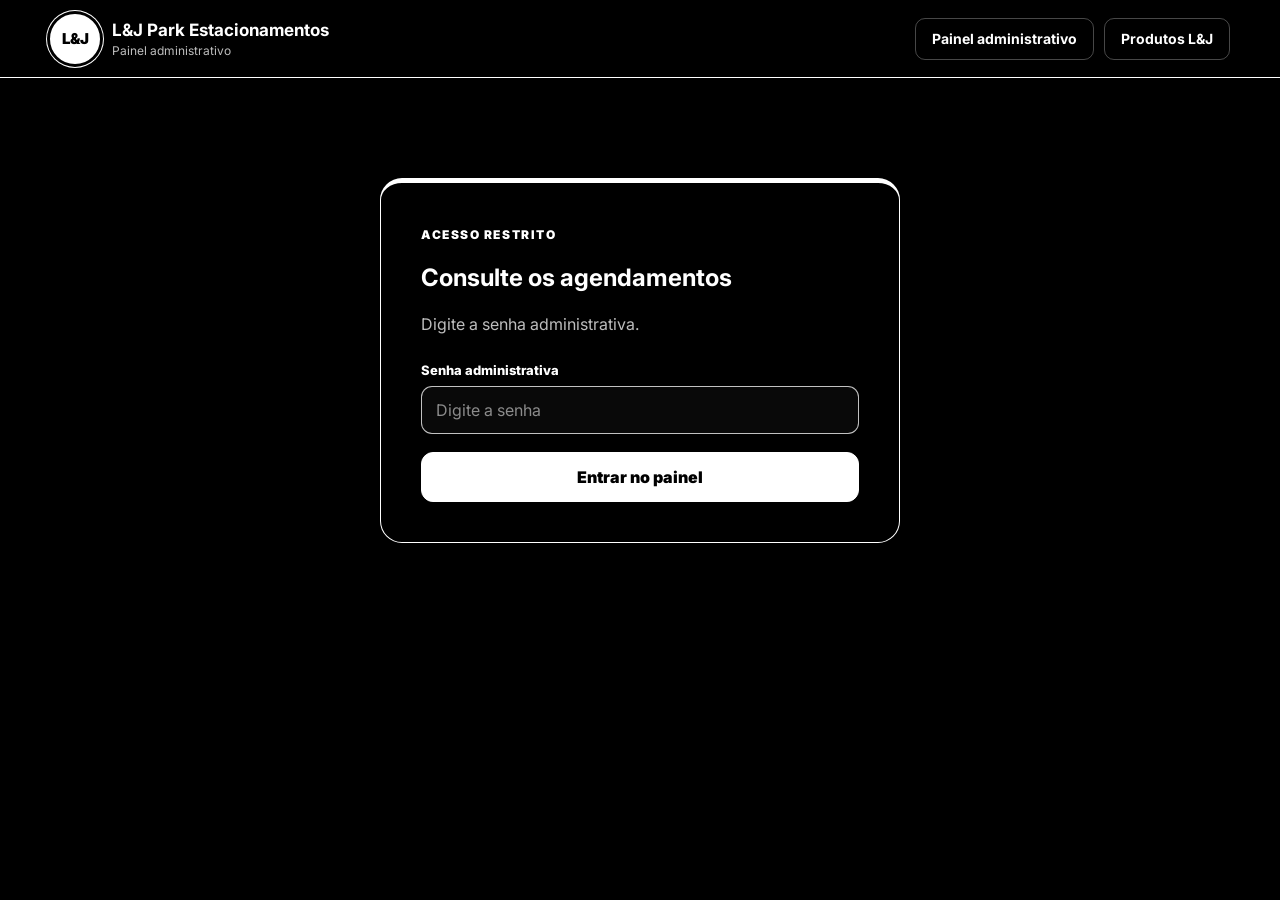
==== admin.html @ 56b5e3ce "Add files via upload" ====
<!DOCTYPE html>
<html lang="pt-BR">
<head>
  <meta charset="UTF-8">
  <meta name="viewport" content="width=device-width, initial-scale=1.0">
  <meta name="robots" content="noindex,nofollow">
  <title>Painel Administrativo | L&J Park Estacionamentos</title>

  <link rel="preconnect" href="https://fonts.googleapis.com">
  <link rel="preconnect" href="https://fonts.gstatic.com" crossorigin>
  <link href="https://fonts.googleapis.com/css2?family=Inter:wght@400;500;600;700;800&display=swap" rel="stylesheet">
  <link rel="stylesheet" href="style.css">

  <style>
    .report-card,
    .products-card {
      background: #fff;
      color: #111;
      padding: 24px;
      margin-bottom: 24px;
      border-radius: 16px;
    }

    .report-card h2,
    .products-card h2 {
      margin: 0 0 8px;
      color: #111;
    }

    .report-card p,
    .products-card p {
      margin: 0 0 20px;
      color: #555;
    }

    .report-card .field > span,
    .products-card .field > span {
      color: #111;
    }

    .report-card input,
    .report-card select,
    .products-card input {
      background: #fff;
      color: #111;
      border-color: #bbb;
    }

    .report-card select option {
      background: #fff;
      color: #111;
    }

    .report-filters {
      display: grid;
      grid-template-columns: repeat(4, minmax(160px, 1fr));
      gap: 16px;
      align-items: end;
    }

    .report-actions,
    .product-actions {
      display: flex;
      gap: 10px;
      flex-wrap: wrap;
    }

    .report-result {
      display: grid;
      grid-template-columns: repeat(5, 1fr);
      gap: 14px;
      margin-top: 20px;
    }

    .report-number {
      padding: 18px;
      border: 1px solid #ddd;
      border-radius: 12px;
      background: #fafafa;
    }

    .report-number span {
      display: block;
      color: #666;
      font-size: 13px;
    }

    .report-number strong {
      display: block;
      margin-top: 4px;
      color: #111;
      font-size: 28px;
    }

    .report-number small {
      display: block;
      margin-top: 6px;
      color: #666;
      font-size: 12px;
      font-weight: 600;
    }

    .product-form {
      display: grid;
      grid-template-columns: 2fr 1fr 1fr auto;
      gap: 16px;
      align-items: end;
      margin-bottom: 22px;
    }

    .products-table-wrapper {
      overflow-x: auto;
      border: 1px solid #e2e2e2;
      border-radius: 12px;
    }

    .products-table {
      width: 100%;
      min-width: 700px;
      border-collapse: collapse;
    }

    .products-table th,
    .products-table td {
      padding: 14px;
      text-align: left;
      vertical-align: middle;
      border-bottom: 1px solid #e8e8e8;
      color: #111;
    }

    .products-table th {
      background: #f5f5f5;
      color: #111;
      font-size: 13px;
      font-weight: 800;
    }

    .products-table tbody tr:last-child td {
      border-bottom: 0;
    }

    .product-status {
      display: inline-block;
      padding: 6px 10px;
      border-radius: 999px;
      color: #111;
      font-size: 12px;
      font-weight: 700;
      white-space: nowrap;
    }

    .product-status.available {
      background: #e7f7ec;
    }

    .product-status.sold-out {
      background: #fde8e8;
    }

    .product-action-buttons {
      display: flex;
      gap: 8px;
      flex-wrap: wrap;
    }

    .product-edit-button,
    .product-delete-button {
      border: 0;
      border-radius: 8px;
      padding: 8px 12px;
      font: inherit;
      font-size: 13px;
      font-weight: 700;
      cursor: pointer;
    }

    .product-edit-button {
      background: #111;
      color: #fff;
    }

    .product-delete-button {
      background: #ececec;
      color: #111;
    }

    .product-empty {
      padding: 24px;
      text-align: center;
      color: #666;
    }

    .product-message {
      min-height: 22px;
      margin: 0 0 14px;
      font-size: 14px;
      font-weight: 700;
    }

    .product-message.success {
      color: #176b34;
    }

    .product-message.error {
      color: #a61b1b;
    }


    .admin-header-menu {
      display: flex;
      align-items: center;
      gap: 10px;
      flex-wrap: wrap;
    }

    .admin-header-menu a {
      display: inline-flex;
      align-items: center;
      justify-content: center;
      min-height: 42px;
      padding: 10px 16px;
      border: 1px solid rgba(255, 255, 255, 0.28);
      border-radius: 10px;
      color: #fff;
      text-decoration: none;
      font-size: 14px;
      font-weight: 700;
      transition: background 0.2s ease, border-color 0.2s ease;
    }

    .admin-header-menu a:hover,
    .admin-header-menu a:focus-visible {
      background: rgba(255, 255, 255, 0.12);
      border-color: rgba(255, 255, 255, 0.5);
      outline: none;
    }

    html {
      scroll-behavior: smooth;
    }

    #dashboard,
    #produtos {
      scroll-margin-top: 24px;
    }

    @media (max-width: 950px) {
      .product-form {
        grid-template-columns: 1fr 1fr;
      }
    }

    @media (max-width: 850px) {
      .report-filters,
      .report-result {
        grid-template-columns: 1fr 1fr;
      }
    }

    @media (max-width: 560px) {

      .admin-header-menu {
        width: 100%;
      }

      .admin-header-menu a {
        flex: 1;
      }

      .report-filters,
      .report-result,
      .product-form {
        grid-template-columns: 1fr;
      }

      .report-actions,
      .product-actions {
        flex-direction: column;
      }

      .report-actions button,
      .product-actions button {
        width: 100%;
      }
    }
  </style>
</head>

<body class="admin-body">
<header class="topbar">
  <div class="brand">
    <div class="brand-icon">L&amp;J</div>
    <div>
      <strong>L&amp;J Park Estacionamentos</strong>
      <span>Painel administrativo</span>
    </div>
  </div>

  <nav class="admin-header-menu" aria-label="Navegação do painel">
    <a href="#dashboard">Painel administrativo</a>
    <a href="#produtos">Produtos L&amp;J</a>
  </nav>
</header>

<main class="admin-main">
  <section class="admin-login" id="adminLogin">
    <span class="eyebrow">Acesso restrito</span>
    <h1>Consulte os agendamentos</h1>
    <p>Digite a senha administrativa.</p>

    <form id="adminForm">
      <label class="field">
        <span>Senha administrativa</span>
        <input type="password" id="adminToken" required placeholder="Digite a senha">
      </label>

      <button class="primary-button" type="submit">Entrar no painel</button>
    </form>

    <div id="adminMessage" class="message" role="status"></div>
  </section>

  <section id="dashboard" class="dashboard hidden">
    <div class="dashboard-header">
      <div>
        <span class="eyebrow">Visão geral</span>
        <h1>Agendamentos registrados</h1>
      </div>

      <button id="refreshButton" class="secondary-button" type="button">Atualizar</button>
    </div>

    <div class="stats-grid">
      <article class="stat-card">
        <span>Total</span>
        <strong id="totalBookings">0</strong>
      </article>

      <article class="stat-card">
        <span>Lavados</span>
        <strong id="washedBookings">0</strong>
      </article>

      <article class="stat-card">
        <span>Hoje</span>
        <strong id="todayBookings">0</strong>
      </article>

      <article class="stat-card">
        <span>Faturamento concluído</span>
        <strong id="completedRevenue">R$ 0,00</strong>
      </article>
    </div>

    <section class="report-card">
      <h2>Relatório de lavagens</h2>
      <p>Escolha o período e o status para consultar os registros e exportar o relatório.</p>

      <div class="report-filters">
        <label class="field">
          <span>Data inicial</span>
          <input type="date" id="reportStart">
        </label>

        <label class="field">
          <span>Data final</span>
          <input type="date" id="reportEnd">
        </label>

        <label class="field">
          <span>Status</span>
          <select id="reportStatus">
            <option value="">Todos</option>
            <option value="Agendado">Agendados</option>
            <option value="Em andamento">Em andamento</option>
            <option value="Não Pagou">Não Pagou</option>
            <option value="Concluído">Concluídos</option>
            <option value="Cancelado">Cancelados</option>
          </select>
        </label>

        <div class="report-actions">
          <button id="generateReport" class="primary-button" type="button">Gerar relatório</button>
          <button id="exportCsv" class="secondary-button" type="button">Extrair CSV</button>
        </div>
      </div>

      <div class="report-result">
        <div class="report-number">
          <span>Registros no período</span>
          <strong id="reportTotal">0</strong>
        </div>

        <div class="report-number">
          <span>Veículos lavados</span>
          <strong id="reportWashed">0</strong>
        </div>

        <div class="report-number">
          <span>Cancelados</span>
          <strong id="reportCanceled">0</strong>
        </div>

        <div class="report-number">
          <span>Saldo devedor</span>
          <strong id="reportUnpaidValue">R$ 0,00</strong>
          <small id="reportUnpaid">0 registros com status Não Pagou</small>
        </div>

        <div class="report-number">
          <span>Faturamento concluído</span>
          <strong id="reportRevenue">R$ 0,00</strong>
        </div>
      </div>
    </section>

    <section id="produtos" class="products-card">
      <h2>Produtos L&amp;J</h2>
      <p>Cadastre e controle os produtos e a quantidade em estoque.</p>

      <form id="productForm" class="product-form">
        <label class="field">
          <span>Nome do produto</span>
          <input type="text" id="productName" required maxlength="100" placeholder="Ex.: Cera automotiva">
        </label>

        <label class="field">
          <span>Valor</span>
          <input type="number" id="productPrice" required min="0" step="0.01" placeholder="0,00">
        </label>

        <label class="field">
          <span>Quantidade em estoque</span>
          <input type="number" id="productStock" required min="0" step="1" placeholder="0">
        </label>

        <div class="product-actions">
          <button type="submit" id="saveProductButton" class="primary-button">Cadastrar produto</button>
          <button type="button" id="cancelProductEdit" class="secondary-button hidden">Cancelar edição</button>
        </div>
      </form>

      <div id="productMessage" class="product-message" role="status" aria-live="polite"></div>

      <div class="products-table-wrapper">
        <table class="products-table">
          <thead>
            <tr>
              <th>Nome</th>
              <th>Valor</th>
              <th>Estoque</th>
              <th>Status</th>
              <th>Ações</th>
            </tr>
          </thead>
          <tbody id="productsTable"></tbody>
        </table>

        <div id="productsEmpty" class="product-empty">Nenhum produto cadastrado.</div>
      </div>
    </section>

    <div class="filters-card">
      <label class="field">
        <span>Filtrar por data</span>
        <input type="date" id="filterDate">
      </label>

      <label class="field">
        <span>Pesquisar</span>
        <input type="search" id="filterSearch" placeholder="Nome, placa, telefone, protocolo ou modelo">
      </label>
    </div>

    <div class="table-card">
      <div class="table-scroll">
        <table>
          <thead>
            <tr>
              <th>Protocolo</th>
              <th>Data da lavagem</th>
              <th>Horário de saída</th>
              <th>Nome</th>
              <th>Telefone</th>
              <th>Modelo</th>
              <th>Placa</th>
              <th>Porte</th>
              <th>Local</th>
              <th>Tipo</th>
              <th>Valor</th>
              <th>Observação</th>
              <th>Status</th>
              <th>Alterar status</th>
              <th>Registrado em</th>
            </tr>
          </thead>
          <tbody id="bookingsTable"></tbody>
        </table>
      </div>

      <div id="emptyState" class="empty-state hidden">Nenhum agendamento encontrado.</div>
    </div>
  </section>
</main>

<script src="config.js?v=4"></script>
<script src="admin.js?v=4"></script>
</body>
</html>
---- style.css ----
:root {
  --black: #000000;
  --black-2: #090909;
  --black-3: #121212;
  --white: #ffffff;
  --white-soft: #f4f4f4;
  --muted: #bdbdbd;
  --line: rgba(255,255,255,.28);
  --line-strong: rgba(255,255,255,.75);
  --shadow: 0 24px 70px rgba(0,0,0,.65);
}

* { box-sizing: border-box; }
html { scroll-behavior: smooth; }
body {
  margin: 0;
  font-family: Inter, Arial, sans-serif;
  color: var(--white);
  background: var(--black);
}
a { color: inherit; }

.topbar {
  min-height: 78px;
  padding: 12px max(24px, calc((100vw - 1180px)/2));
  display: flex;
  align-items: center;
  justify-content: space-between;
  background: var(--black);
  border-bottom: 1px solid var(--white);
  color: var(--white);
  position: relative;
  z-index: 5;
}
.brand { display: flex; align-items: center; gap: 12px; }
.brand-icon {
  width: 50px;
  height: 50px;
  border-radius: 50%;
  display: grid;
  place-items: center;
  font-size: 15px;
  font-weight: 900;
  color: var(--black);
  background: var(--white);
  border: 2px solid var(--white);
  box-shadow: 0 0 0 3px var(--black), 0 0 0 4px var(--white);
}
.brand strong, .brand span { display: block; }
.brand strong { font-size: 17px; color: var(--white); }
.brand span { font-size: 12px; color: var(--muted); margin-top: 3px; }
.admin-link {
  font-size: 13px;
  font-weight: 800;
  color: var(--white);
  text-decoration: none;
  padding: 10px 14px;
  border: 1px solid var(--white);
  border-radius: 10px;
  transition: .2s;
}
.admin-link:hover { background: var(--white); color: var(--black); }

.hero {
  min-height: 760px;
  padding: 72px max(24px, calc((100vw - 1180px)/2));
  display: grid;
  grid-template-columns: .9fr 1.1fr;
  gap: 60px;
  align-items: center;
  background: var(--black);
  position: relative;
  overflow: hidden;
}
.hero::after {
  content: '';
  position: absolute;
  inset: 0;
  background-image:
    linear-gradient(135deg, rgba(255,255,255,.025) 25%, transparent 25%, transparent 50%, rgba(255,255,255,.025) 50%, rgba(255,255,255,.025) 75%, transparent 75%);
  background-size: 34px 34px;
  pointer-events: none;
}
.tire-track {
  position: absolute;
  width: 150%;
  height: 84px;
  opacity: .23;
  transform: rotate(-13deg);
  background:
    repeating-linear-gradient(90deg, transparent 0 18px, #fff 18px 34px, transparent 34px 48px),
    repeating-linear-gradient(90deg, transparent 0 38px, #fff 38px 45px, transparent 45px 76px);
  pointer-events: none;
}
.tire-track::before,
.tire-track::after {
  content: '';
  position: absolute;
  left: 0;
  right: 0;
  height: 12px;
  background: repeating-linear-gradient(90deg, #fff 0 22px, transparent 22px 42px);
}
.tire-track::before { top: 0; }
.tire-track::after { bottom: 0; }
.tire-track-one { top: 70px; left: -20%; }
.tire-track-two { bottom: 40px; left: -10%; transform: rotate(12deg); opacity: .14; }

.hero-content, .form-card { position: relative; z-index: 2; }
.hero-content h1 {
  margin: 16px 0 18px;
  font-size: clamp(40px, 5vw, 66px);
  line-height: 1.03;
  letter-spacing: -3px;
  color: var(--white);
}
.hero-content p { max-width: 560px; font-size: 18px; line-height: 1.7; color: var(--white-soft); }
.eyebrow, .step-label {
  color: var(--white);
  text-transform: uppercase;
  letter-spacing: .13em;
  font-weight: 900;
  font-size: 12px;
}
.hero-badges { display: flex; flex-wrap: wrap; gap: 10px; margin-top: 28px; }
.hero-badges span {
  padding: 10px 13px;
  border-radius: 999px;
  background: var(--black);
  border: 1px solid var(--white);
  color: var(--white);
  font-size: 13px;
  font-weight: 600;
}
.price-list {
  display: grid;
  grid-template-columns: repeat(3, 1fr);
  max-width: 560px;
  margin-top: 30px;
  background: rgba(0,0,0,.72);
  border: 1px solid var(--white);
  border-radius: 16px;
  overflow: hidden;
  backdrop-filter: blur(8px);
}
.price-list div { padding: 18px 16px; border-right: 1px solid var(--white); }
.price-list div:last-child { border-right: 0; }
.price-list span, .price-list strong { display: block; }
.price-list span { color: var(--muted); font-size: 12px; font-weight: 700; }
.price-list strong { color: var(--white); margin-top: 6px; font-size: 20px; }

.form-card, .admin-login, .table-card, .filters-card {
  background: rgba(0,0,0,.92);
  border: 1px solid var(--white);
  border-radius: 22px;
  box-shadow: var(--shadow);
}
.form-card { padding: 34px; border-top: 6px solid var(--white); }
.card-heading, .dashboard-header { display: flex; justify-content: space-between; align-items: flex-start; gap: 20px; margin-bottom: 28px; }
h1, h2, h3 { color: var(--white); }
h2 { margin: 5px 0 0; }
.status-dot {
  color: var(--black);
  font-size: 12px;
  font-weight: 800;
  background: var(--white);
  border-radius: 999px;
  padding: 8px 12px;
}
.field-grid { display: grid; grid-template-columns: 1fr 1fr; gap: 18px; }
.field { display: flex; flex-direction: column; gap: 8px; }
.full-row { grid-column: 1 / -1; }
.field > span { font-size: 13px; font-weight: 800; color: var(--white); }
.field small { color: var(--muted); font-size: 11px; }
input, select, textarea {
  width: 100%;
  border: 1px solid var(--line-strong);
  border-radius: 11px;
  padding: 13px 14px;
  color: var(--white);
  background: var(--black-2);
  font: inherit;
  outline: none;
  transition: .2s;
}
input::placeholder, textarea::placeholder { color: #8b8b8b; }
select option { background: var(--black); color: var(--white); }
input:focus, select:focus, textarea:focus { border-color: var(--white); box-shadow: 0 0 0 4px rgba(255,255,255,.12); }
input[readonly] { background: var(--black-3); font-weight: 800; color: var(--white); }
select:disabled { background: #0f0f0f; color: #888; }
.custom-vehicle-fields {
  display: grid;
  grid-template-columns: 1fr 1fr;
  gap: 18px;
  padding: 18px;
  background: var(--black-3);
  border: 1px dashed var(--white);
  border-radius: 14px;
}
.price-summary {
  margin-top: 22px;
  display: flex;
  align-items: center;
  justify-content: space-between;
  gap: 20px;
  padding: 18px 20px;
  background: var(--white);
  color: var(--black);
  border-radius: 14px;
  border: 1px solid var(--white);
}
.price-summary span, .price-summary strong { display: block; }
.price-summary span { color: #4a4a4a; font-size: 11px; text-transform: uppercase; letter-spacing: .08em; }
.price-summary strong { margin-top: 5px; color: var(--black); }
.summary-price { text-align: right; }
.summary-price strong { color: var(--black); font-size: 23px; }
.full-width { margin-top: 18px; }
.privacy-check { display: flex; gap: 10px; align-items: flex-start; margin: 20px 0; color: var(--muted); font-size: 12px; line-height: 1.5; }
.privacy-check input { width: auto; margin-top: 2px; accent-color: var(--white); }
.primary-button, .secondary-button {
  border-radius: 12px;
  padding: 14px 18px;
  font: inherit;
  font-weight: 900;
  cursor: pointer;
  transition: .2s;
}
.primary-button {
  width: 100%;
  color: var(--black);
  background: var(--white);
  border: 1px solid var(--white);
  display: flex;
  justify-content: center;
  gap: 12px;
}
.primary-button:hover { transform: translateY(-1px); background: var(--black); color: var(--white); box-shadow: 0 12px 24px rgba(255,255,255,.12); }
.primary-button:disabled { opacity: .65; cursor: wait; }
.secondary-button { background: var(--black); color: var(--white); border: 1px solid var(--white); }
.secondary-button:hover { background: var(--white); color: var(--black); }
.message { display: none; margin-top: 18px; padding: 14px 16px; border-radius: 11px; font-size: 13px; font-weight: 700; border: 1px solid var(--white); }
.message.success, .message.error { display: block; color: var(--white); background: var(--black); }

.info-section {
  max-width: 1180px;
  margin: 0 auto;
  padding: 75px 24px;
  display: grid;
  grid-template-columns: repeat(3, 1fr);
  gap: 24px;
  background: var(--black);
}
.info-section article {
  background: var(--black);
  padding: 28px;
  border: 1px solid var(--white);
  border-radius: 18px;
  border-top: 4px solid var(--white);
}
.info-icon { font-size: 28px; filter: grayscale(1) brightness(2); }
.info-section h3 { margin-bottom: 8px; }
.info-section p { margin: 0; color: var(--muted); line-height: 1.6; }
footer {
  padding: 28px max(24px, calc((100vw - 1180px)/2));
  background: var(--black);
  color: var(--white);
  display: flex;
  justify-content: space-between;
  font-size: 12px;
  border-top: 1px solid var(--white);
}

.admin-body { background: var(--black); }
.admin-main { max-width: 1180px; margin: 0 auto; padding: 60px 24px; }
.admin-login { max-width: 520px; padding: 40px; margin: 40px auto; border-top: 5px solid var(--white); }
.admin-login h1, .dashboard h1 { color: var(--white); }
.admin-login p { color: var(--muted); line-height: 1.6; }
.admin-login form { display: grid; gap: 18px; margin-top: 25px; }
.hidden { display: none !important; }
.stats-grid { display: grid; grid-template-columns: repeat(4, 1fr); gap: 18px; margin-bottom: 24px; }
.stat-card { padding: 24px; background: var(--black); border: 1px solid var(--white); border-radius: 16px; border-top: 4px solid var(--white); }
.stat-card span { color: var(--muted); font-size: 12px; font-weight: 700; }
.stat-card strong { display: block; margin-top: 8px; font-size: 34px; color: var(--white); }
.filters-card { padding: 20px; display: grid; grid-template-columns: 220px 1fr; gap: 16px; margin-bottom: 24px; box-shadow: none; }
.table-card { overflow: hidden; box-shadow: none; }
.table-scroll { overflow-x: auto; }
table { width: 100%; border-collapse: collapse; min-width: 1150px; }
th, td { text-align: left; padding: 14px 16px; border-bottom: 1px solid var(--line); font-size: 12px; white-space: nowrap; color: var(--white); }
th { color: var(--black); background: var(--white); text-transform: uppercase; letter-spacing: .05em; }
.empty-state { text-align: center; color: var(--muted); padding: 40px; }

@media (max-width: 900px) {
  .hero { grid-template-columns: 1fr; padding-top: 45px; }
  .hero-content h1 { letter-spacing: -2px; }
  .info-section, .stats-grid { grid-template-columns: 1fr 1fr; }
}
@media (max-width: 620px) {
  .topbar { height: auto; padding: 14px 18px; }
  .brand strong { font-size: 14px; }
  .admin-link { font-size: 0; }
  .admin-link::after { content: 'Painel'; font-size: 12px; }
  .hero { padding: 42px 16px; gap: 36px; }
  .hero-content h1 { font-size: 40px; }
  .form-card { padding: 23px 18px; }
  .field-grid, .info-section, .stats-grid, .filters-card, .custom-vehicle-fields { grid-template-columns: 1fr; }
  .price-list { grid-template-columns: 1fr; }
  .price-list div { border-right: 0; border-bottom: 1px solid var(--white); }
  .price-list div:last-child { border-bottom: 0; }
  .price-summary { align-items: flex-start; }
  .info-section { padding: 48px 16px; }
  footer { padding: 24px 18px; }
}

.whatsapp-fallback { margin-top: 12px; text-decoration: none; justify-content: center; }

.payment-note {
  margin: 18px 0;
  color: #fff;
  font-weight: 700;
}

.status-select {
  min-width: 145px;
  padding: 8px;
  color: #111 !important;
  background-color: #fff;
  border: 1px solid #bdbdbd;
}

.status-select option {
  color: #111;
  background-color: #fff;
}

.action-cell {
  min-width: 180px;
}

.status-badge {
  display: inline-flex;
  align-items: center;
  justify-content: center;
  padding: 6px 14px;
  border-radius: 999px;
  color: #111 !important;
  background: #eeeeee;
  font-size: 12px;
  font-weight: 700;
  white-space: nowrap;
}

.status-badge.agendado { background: #e5e5e5; }
.status-badge.andamento { background: #ffd966; }
.status-badge.concluido { background: #8fd694; }
.status-badge.cancelado { background: #ffb3b3; }
.status-badge.naopago { background: #ffcc80; }
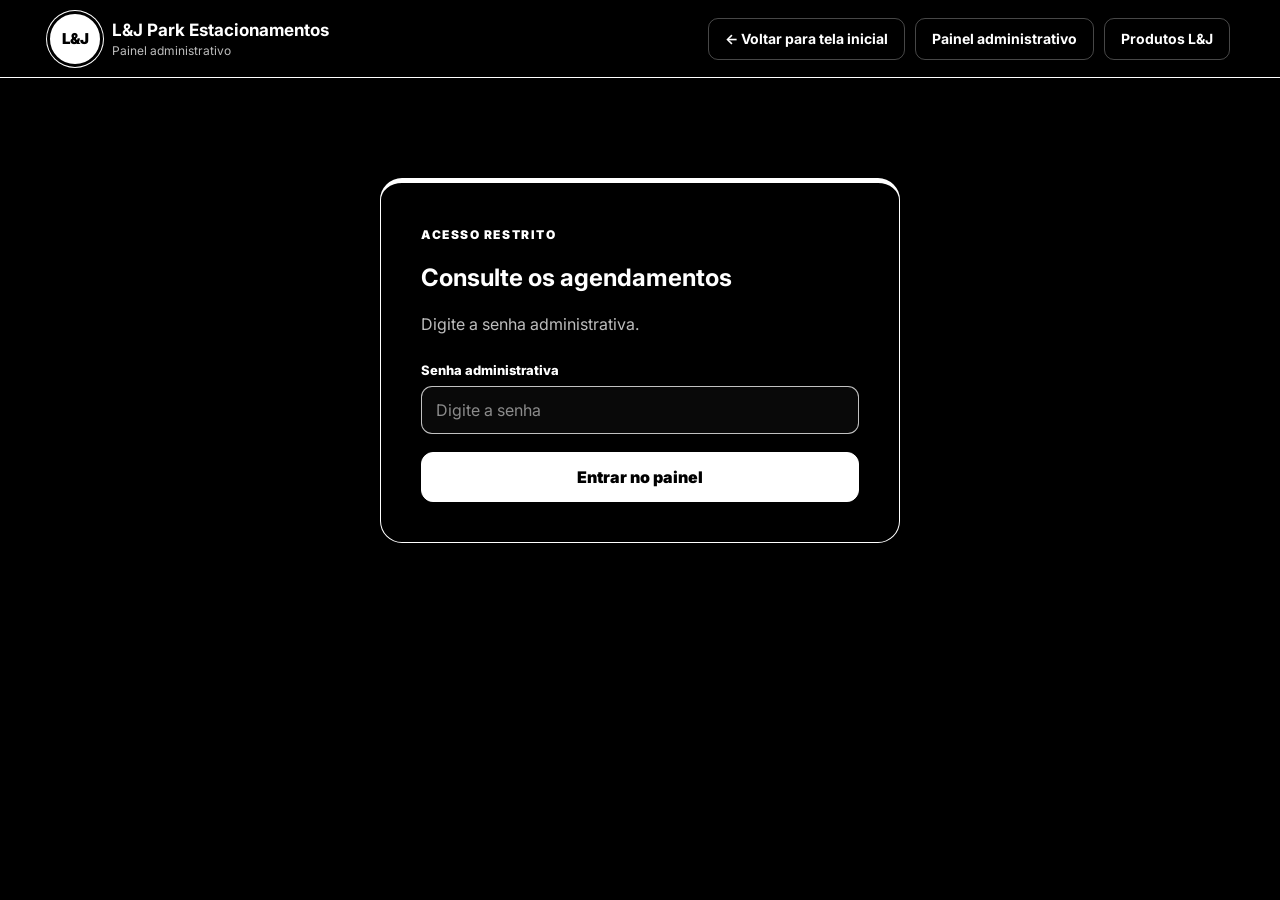
==== commit 226c298e: "Update admin.html" ====
--- a/admin.html
+++ b/admin.html
@@ -298,6 +298,7 @@
   </div>
 
   <nav class="admin-header-menu" aria-label="Navegação do painel">
+    <a href="index.html">← Voltar para tela inicial</a>
     <a href="#dashboard">Painel administrativo</a>
     <a href="#produtos">Produtos L&amp;J</a>
   </nav>
@@ -507,4 +508,4 @@
 <script src="config.js?v=4"></script>
 <script src="admin.js?v=4"></script>
 </body>
-</html>+</html>
